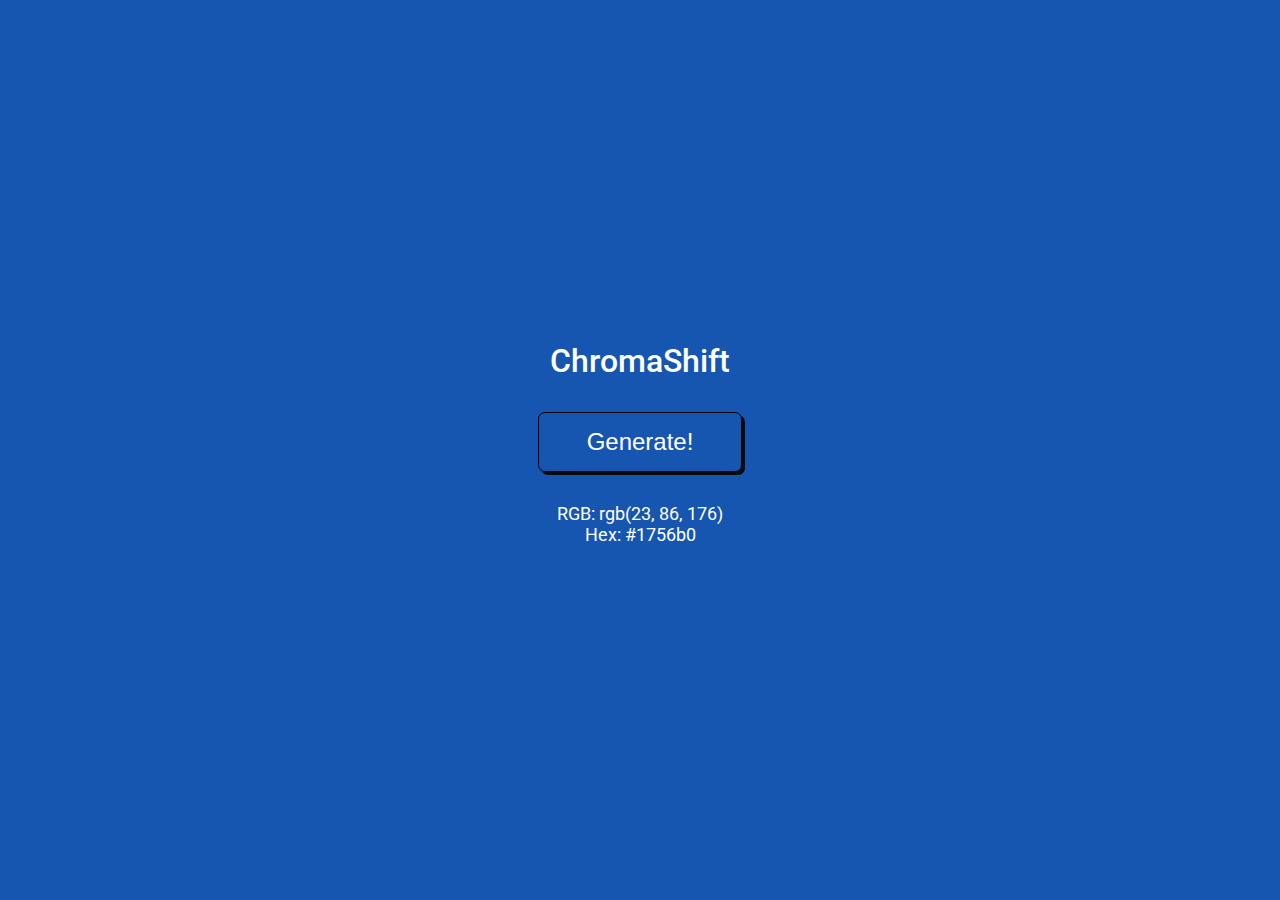
==== index.html @ b5a6d4c5 "Add files via upload" ====
<!DOCTYPE html>
<html lang="en">

<head>
    <meta charset="UTF-8">
    <meta name="viewport" content="width=device-width, initial-scale=1.0">
    <title>ChromaShift</title>
    <link rel="stylesheet" href="app.css">
    <link rel="preconnect" href="https://fonts.googleapis.com">
    <link rel="preconnect" href="https://fonts.gstatic.com" crossorigin>
    <link
        href="https://fonts.googleapis.com/css2?family=Roboto:ital,wght@0,100;0,300;0,400;0,500;0,700;0,900;1,100;1,300;1,400;1,500;1,700;1,900&display=swap"
        rel="stylesheet">
</head>

<body>
    <div class="container roboto">
        <div class="card">

            <h1>ChromaShift</h1>
            <button id="button">Generate!</button>

            <div class="color-display">
                <!-- <div class="color-label">Current Color: </div> -->
                <div class="color-value" id="rgbValue"></div>
                <div class="color-value" id="hexValue"></div>
            </div>
        </div>
    </div>
    <script src="app.js"></script>
</body>

</html>
---- app.css ----
body {
    font-family: "Roboto", sans-serif;
    transition: all 0.75s;
}

h1 {
    font-size: 2em;
    font-weight: 500;
    padding: 0;
    margin: 1em 0 0 0;
}

.container {
    display: flex;
    justify-content: center;
    align-items: center;
    height: 95vh;
}

.card {
    display: flex;
    flex-direction: column;
    justify-content: center;
    align-items: center;
    background-color: transparent;
    padding-bottom: 1em;
}

button {
    padding: 0;
    margin: 1.3em 0 1.3em 0;
    width: 8.5em;
    height: 2.5em;
    font-size: 1.5em;
    border: 1px solid black;
    box-shadow: 3px 3px 0px #0a0a0a;
    /* border: 1px solid #e8e8e8; */
    border-radius: 7px;
    cursor: pointer;
    background-color: transparent;
    transition: all 0.75s;
}

.color-display {
    font-size: 1.15em;
    display: flex;
    flex-direction: column;
    text-align: center;
}
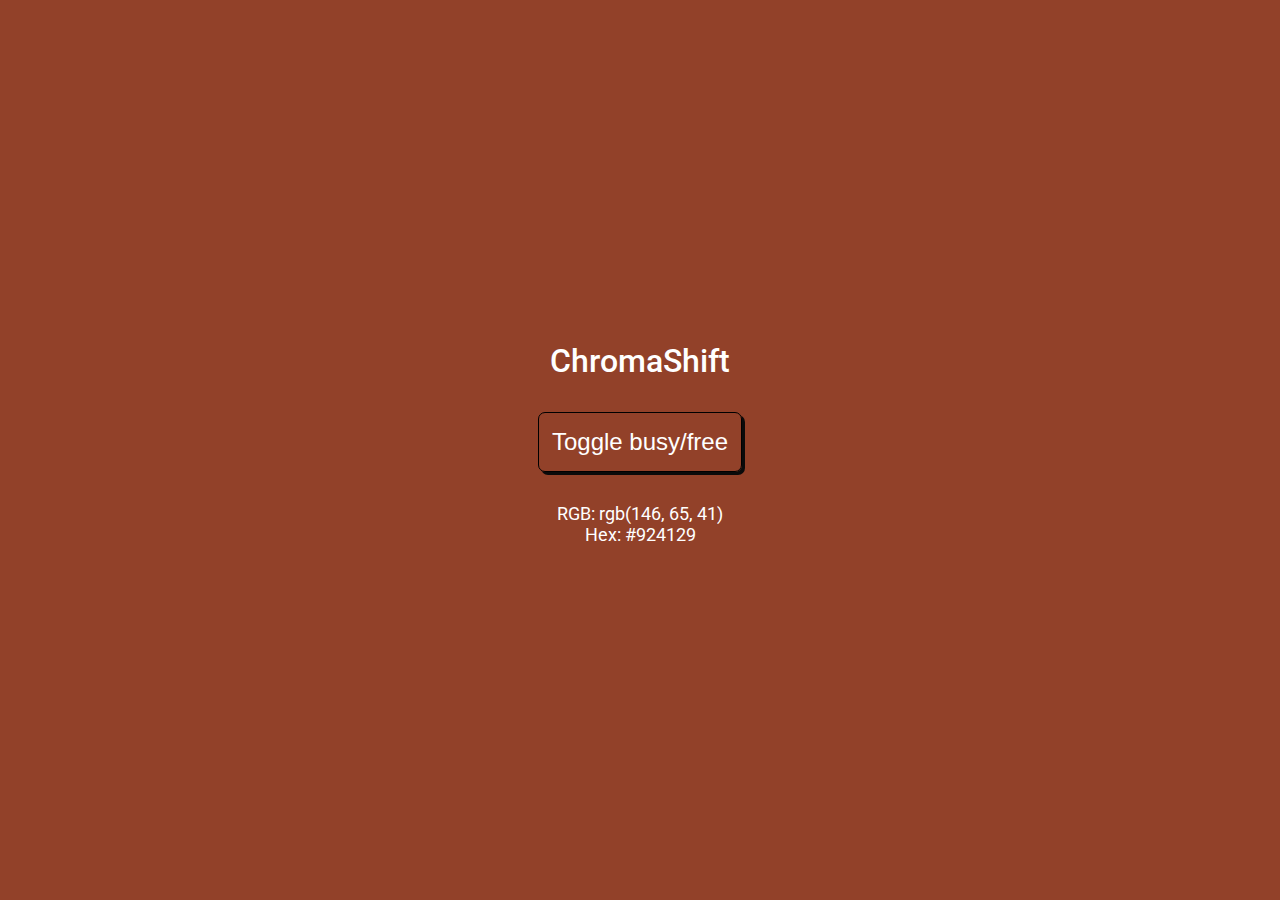
==== commit f55b42cd: "Update index.html" ====
--- a/index.html
+++ b/index.html
@@ -18,7 +18,7 @@
         <div class="card">
 
             <h1>ChromaShift</h1>
-            <button id="button">Generate!</button>
+            <button id="button">Toggle busy/free</button>
 
             <div class="color-display">
                 <!-- <div class="color-label">Current Color: </div> -->
@@ -30,4 +30,4 @@
     <script src="app.js"></script>
 </body>
 
-</html>+</html>
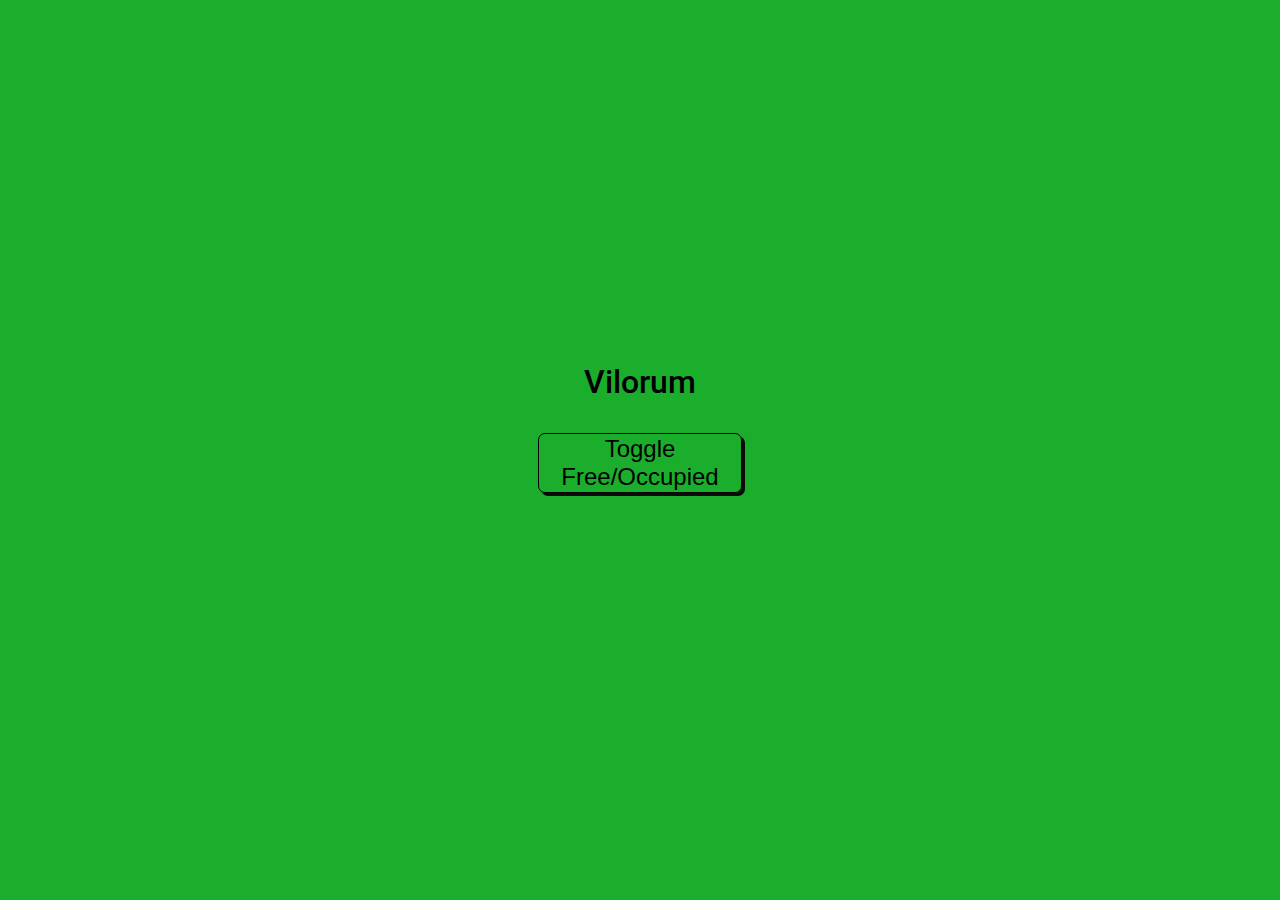
==== commit a43af258: "Update index.html" ====
--- a/index.html
+++ b/index.html
@@ -17,13 +17,13 @@
     <div class="container roboto">
         <div class="card">
 
-            <h1>ChromaShift</h1>
-            <button id="button">Toggle busy/free</button>
+            <h1>Vilorum</h1>
+            <button id="button">Toggle Free/Occupied</button>
 
             <div class="color-display">
                 <!-- <div class="color-label">Current Color: </div> -->
-                <div class="color-value" id="rgbValue"></div>
-                <div class="color-value" id="hexValue"></div>
+<!--                <div class="color-value" id="rgbValue"></div>
+                <div class="color-value" id="hexValue"></div>-->
             </div>
         </div>
     </div>
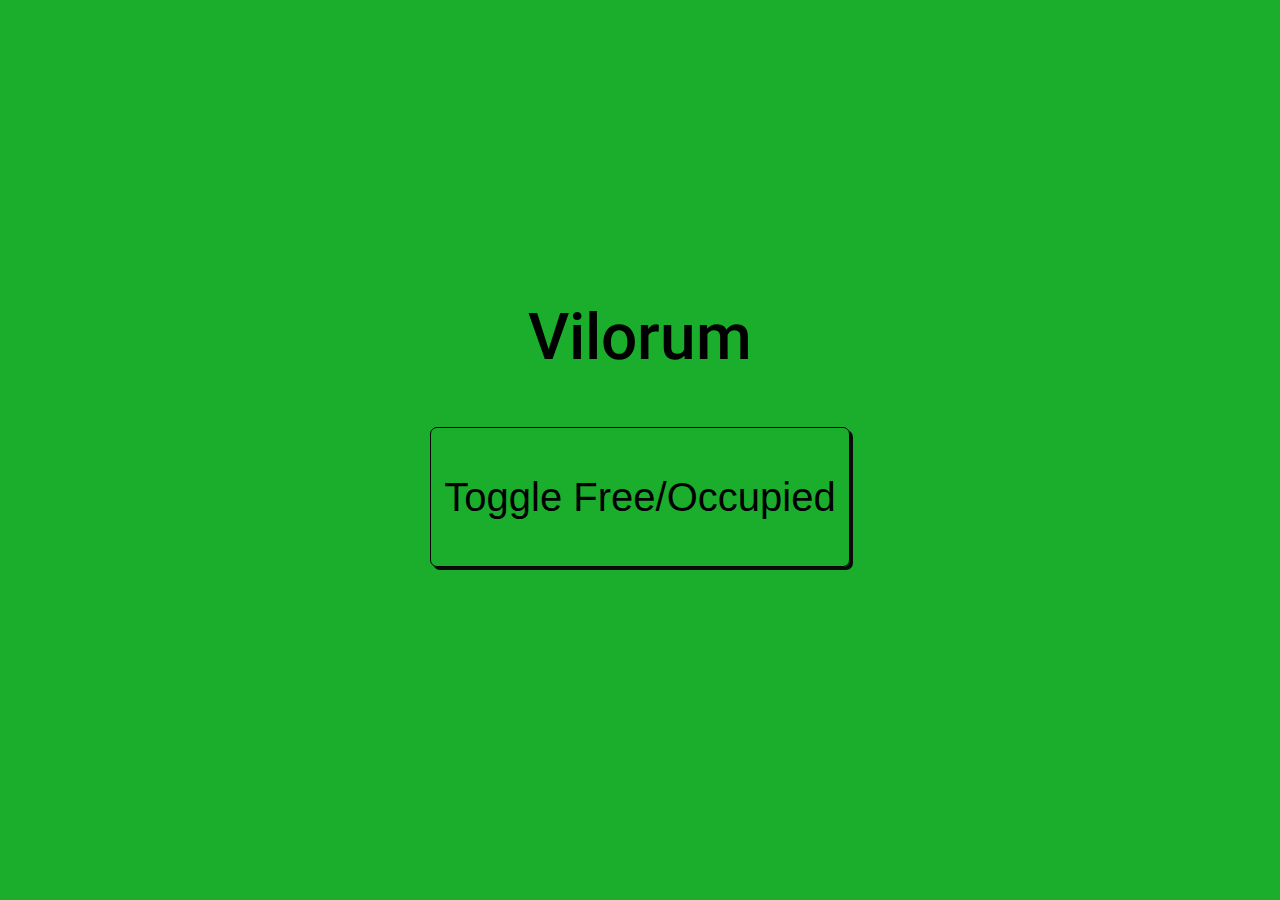
==== commit fdcbc274: "Update index.html" ====
--- a/index.html
+++ b/index.html
@@ -4,7 +4,7 @@
 <head>
     <meta charset="UTF-8">
     <meta name="viewport" content="width=device-width, initial-scale=1.0">
-    <title>ChromaShift</title>
+    <title>Vilorum Free/Occupied</title>
     <link rel="stylesheet" href="app.css">
     <link rel="preconnect" href="https://fonts.googleapis.com">
     <link rel="preconnect" href="https://fonts.gstatic.com" crossorigin>
--- a/app.css
+++ b/app.css
@@ -4,7 +4,7 @@
 }
 
 h1 {
-    font-size: 2em;
+    font-size: 4em;
     font-weight: 500;
     padding: 0;
     margin: 1em 0 0 0;
@@ -29,9 +29,9 @@
 button {
     padding: 0;
     margin: 1.3em 0 1.3em 0;
-    width: 8.5em;
-    height: 2.5em;
-    font-size: 1.5em;
+    width: 10.5em;
+    height: 3.5em;
+    font-size: 2.5em;
     border: 1px solid black;
     box-shadow: 3px 3px 0px #0a0a0a;
     /* border: 1px solid #e8e8e8; */
@@ -46,4 +46,4 @@
     display: flex;
     flex-direction: column;
     text-align: center;
-}+}
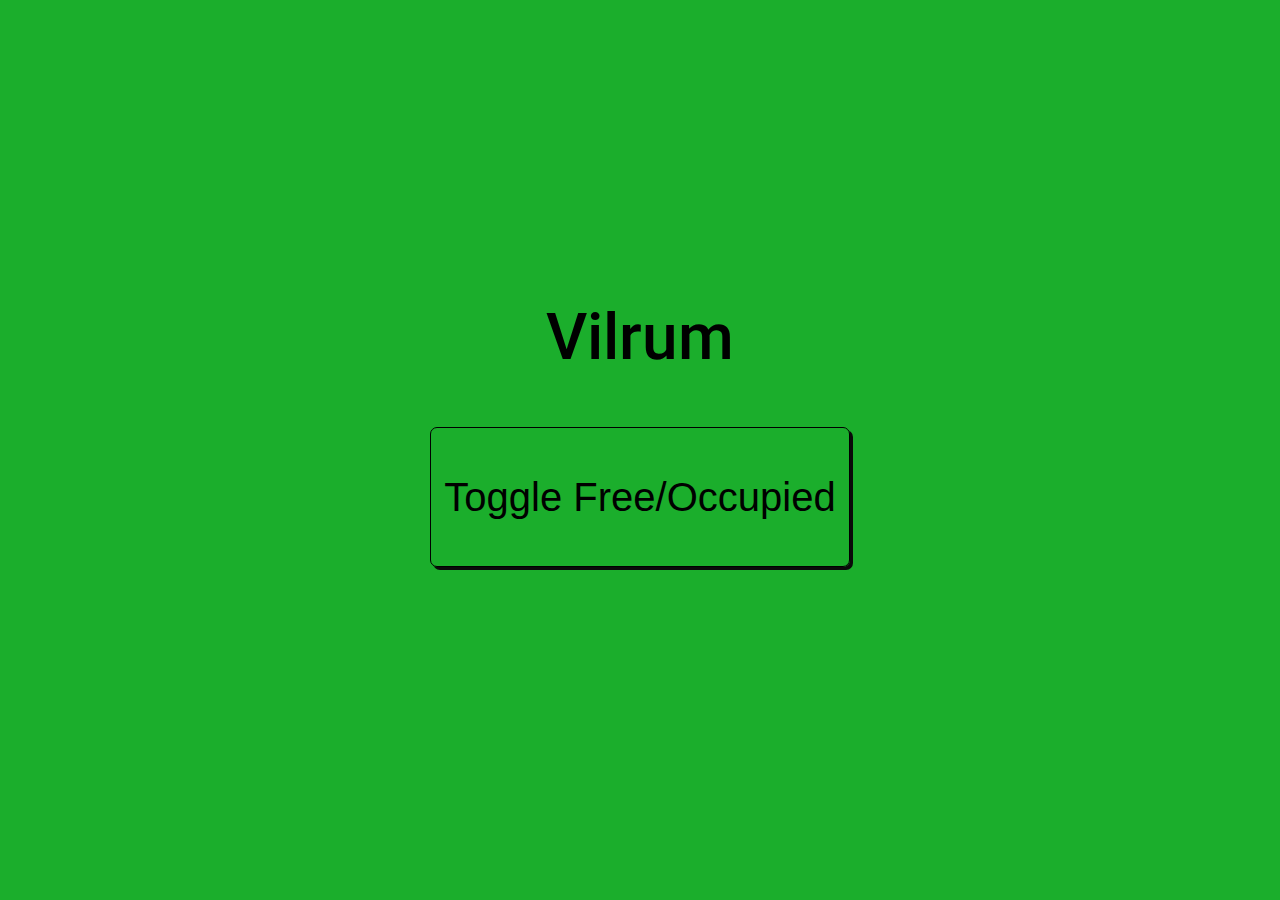
==== commit e2c46ccf: "Update index.html" ====
--- a/index.html
+++ b/index.html
@@ -17,7 +17,7 @@
     <div class="container roboto">
         <div class="card">
 
-            <h1>Vilorum</h1>
+            <h1>Vilrum</h1>
             <button id="button">Toggle Free/Occupied</button>
 
             <div class="color-display">
--- a/app.css
+++ b/app.css
@@ -38,7 +38,7 @@
     border-radius: 7px;
     cursor: pointer;
     background-color: transparent;
-    transition: all 0.75s;
+    transition: all 1.75s;
 }
 
 .color-display {
